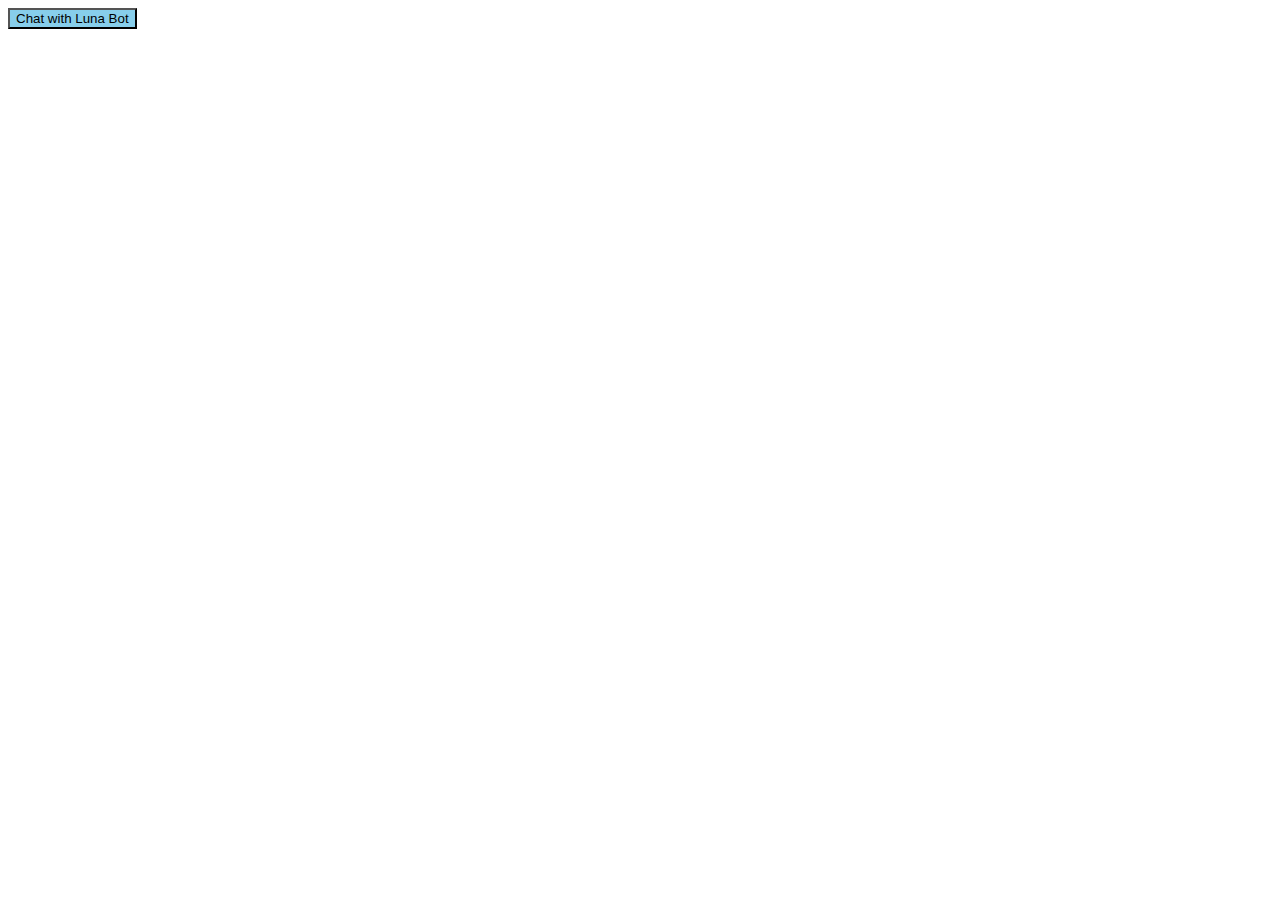
==== index.html @ b6ffce6f "Init" ====
<!DOCTYPE html>
<html>
<head>
	<title>Luna Bot</title>
	 <link rel="stylesheet" type="text/css" href=".\stiles\index.css" media="screen"/> 
	<link rel='icon' href='.\data\lunaLogo.png' type='image/png' crossorigin='anonymous' sizes='32x32'>
</head>
<body>


<a href="demoLuna.html">
    <button>Chat with Luna Bot</button>
</a>

</body>
</html>
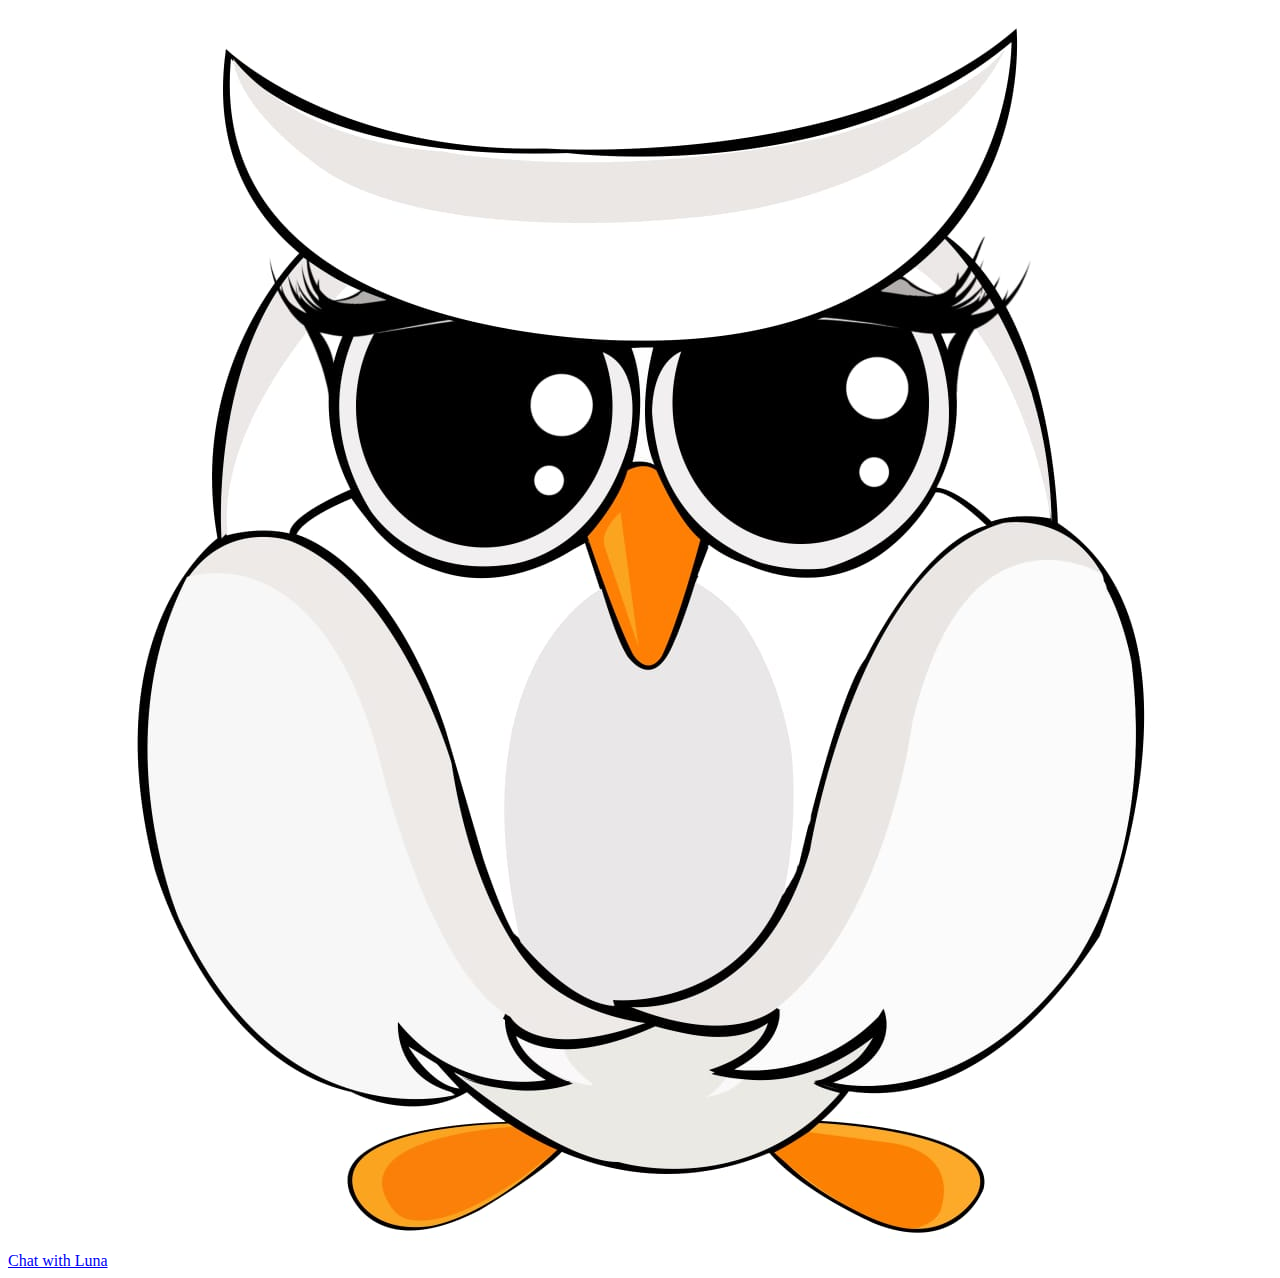
==== commit a7d05755: "Add files via upload" ====
--- a/index.html
+++ b/index.html
@@ -6,11 +6,16 @@
 	<link rel='icon' href='.\data\lunaLogo.png' type='image/png' crossorigin='anonymous' sizes='32x32'>
 </head>
 <body>
-
-
-<a href="demoLuna.html">
-    <button>Chat with Luna Bot</button>
-</a>
-
+	<div class="main">
+		<img class="image" src="owl.jpeg" alt="profile-img">
+		<div class="text">
+			<div id="text">
+				
+		<a href="demoLuna.html">Chat with Luna</a>
+	</div>
+	</div>
+	
+	</div>
+	
 </body>
-</html>+</html>
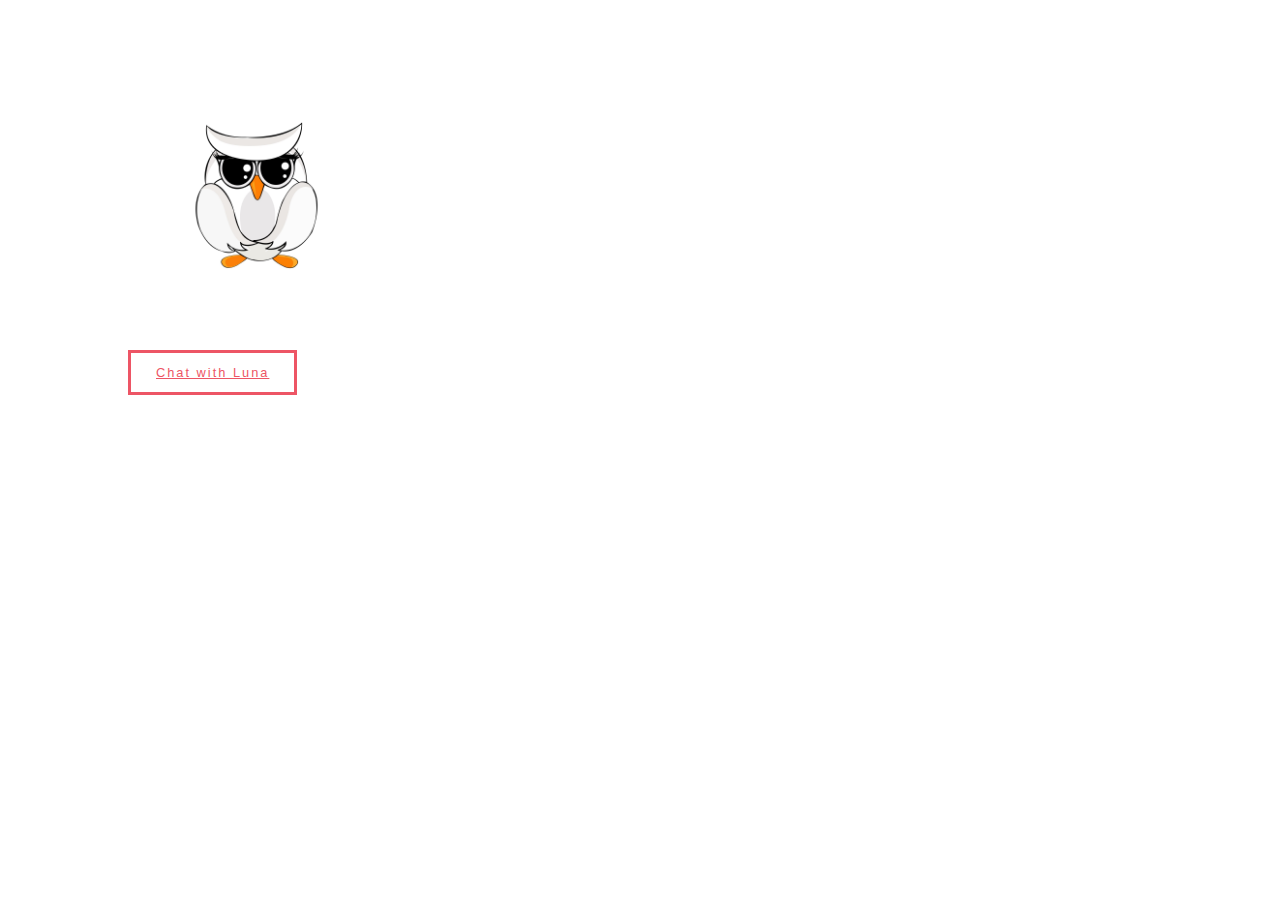
==== commit 246934d4: "Update index.html" ====
--- a/index.html
+++ b/index.html
@@ -2,7 +2,7 @@
 <html>
 <head>
 	<title>Luna Bot</title>
-	 <link rel="stylesheet" type="text/css" href=".\stiles\index.css" media="screen"/> 
+	 <link rel="stylesheet" type="text/css" href="index.css" media="screen"/> 
 	<link rel='icon' href='.\data\lunaLogo.png' type='image/png' crossorigin='anonymous' sizes='32x32'>
 </head>
 <body>
--- a/index.css
+++ b/index.css
@@ -0,0 +1,70 @@
+* {
+  margin: 0%;
+  padding: 0;
+  box-sizing: border-box;
+  font-family: "PT Sans", sans-serif;
+}
+.image {
+  height: 150px;
+  float: right;
+  margin-left: 50px;
+  margin-right: 950px;
+}
+
+.text {
+  margin-top: 120px;
+  margin-left: 10%;
+}
+#text {
+  color: #ed5565;
+  font-size: 3rem;
+  cursor: context-menu;
+}
+
+.text span {
+  display: inline-block;
+}
+span:hover {
+  color: #48cfad;
+  transition: all 0.5s;
+}
+span.name {
+  color: #ed5565;
+}
+.text p {
+  letter-spacing: 4px;
+  word-spacing: 10px;
+  font-size: 0.8rem;
+}
+.text a {
+  padding: 12px 25px;
+  background-color: none;
+  border: 3px solid #ed5565;
+  color: #ed5565;
+  font-size: 0.8rem;
+  letter-spacing: 2px;
+  position: relative;
+  top: 80px;
+  overflow: hidden;
+  transition: -5s;
+  display: inline-block;
+}
+
+.text a:hover {
+  color: #fff;
+}
+.text a::before {
+  content: "";
+  background-color: #ed5565;
+  position: absolute;
+  left: 0;
+  top: 0;
+  width: 100%;
+  height: 0;
+  z-index: -1;
+  transition: 0.5s;
+}
+
+.text a:hover::before {
+  height: 100%;
+}
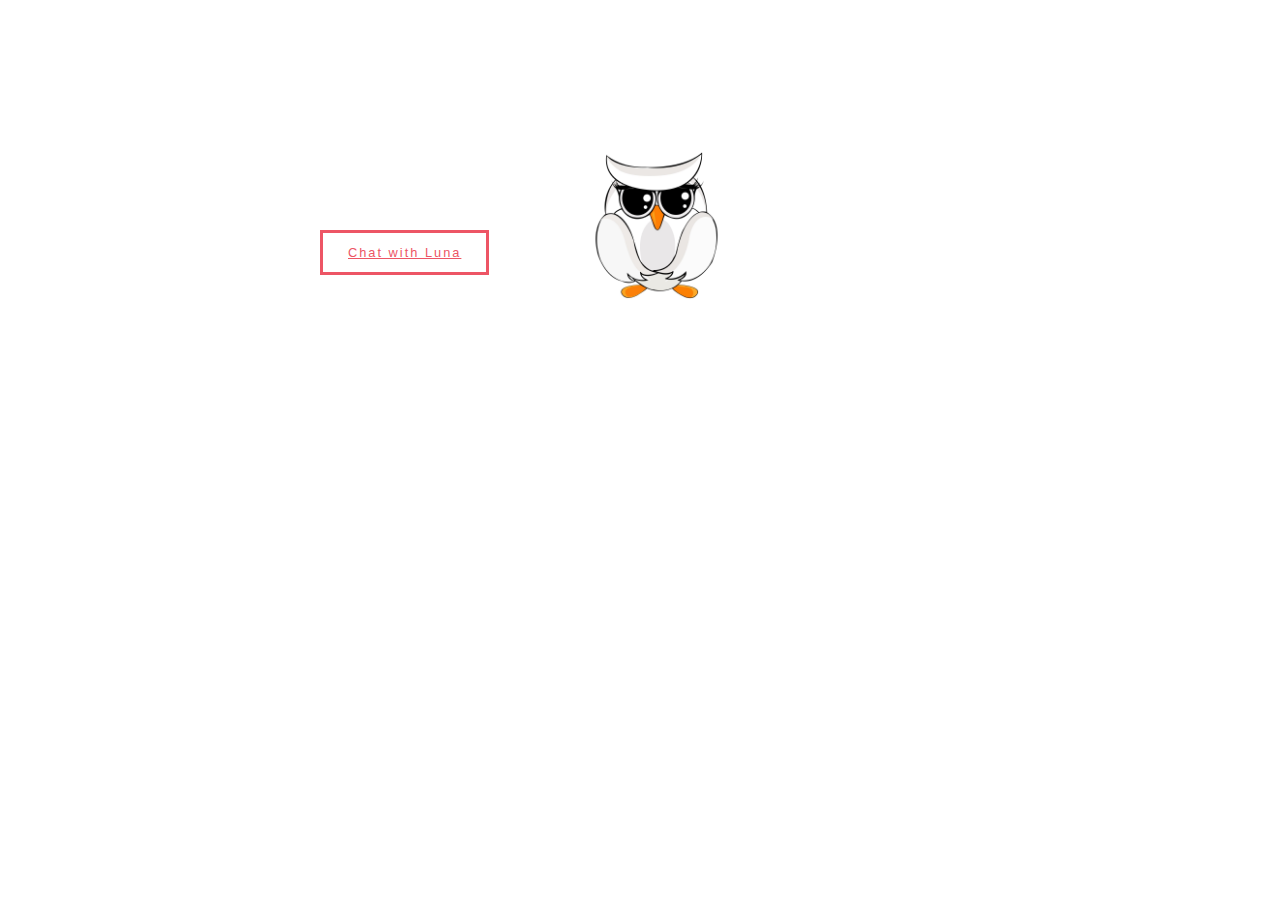
==== commit d0345bcf: "Minor changes" ====
--- a/index.html
+++ b/index.html
@@ -12,6 +12,7 @@
 			<div id="text">
 				
 		<a href="demoLuna.html">Chat with Luna</a>
+
 	</div>
 	</div>
 	
--- a/index.css
+++ b/index.css
@@ -7,13 +7,13 @@
 .image {
   height: 150px;
   float: right;
-  margin-left: 50px;
-  margin-right: 950px;
+  /*margin-left: 50px;*/
+  margin-right: 550px;
 }
 
 .text {
-  margin-top: 120px;
-  margin-left: 10%;
+  margin-top: 0px;
+  margin-left: 25%;
 }
 #text {
   color: #ed5565;
@@ -68,3 +68,56 @@
 .text a:hover::before {
   height: 100%;
 }
+
+
+.main {
+  margin-top: 150px;
+}
+/* iframe */
+#botframe{
+  /*margin: 100px;*/
+  margin-top: 20px;
+  margin-bottom: 0px;
+  padding: 20px;
+}
+
+@media (min-width: 992px) {
+
+  .col-lg-4 {
+    float: center;
+    width: 33.33%;
+    margin-left: 380px;
+  }
+
+}
+
+@media (max-width: 991px) and (min-width: 768px) {
+
+  .col-md-6,  .col-md-12 {
+      float: center;
+  }
+
+  .col-md-6 {
+    width: 50%;
+    margin-left: 160px;
+  }
+
+  .col-md-12 {
+    width: 100%;
+  }
+}
+
+@media (max-width: 767px) and (min-width: 600px){
+      .col-sm-12 {
+    width: 100%;
+    margin-left: 100px;
+  }
+@media (max-width: 599px){
+  .col-xsm-12 {
+    margin-left: 70px;
+  }
+}
+
+}
+
+
